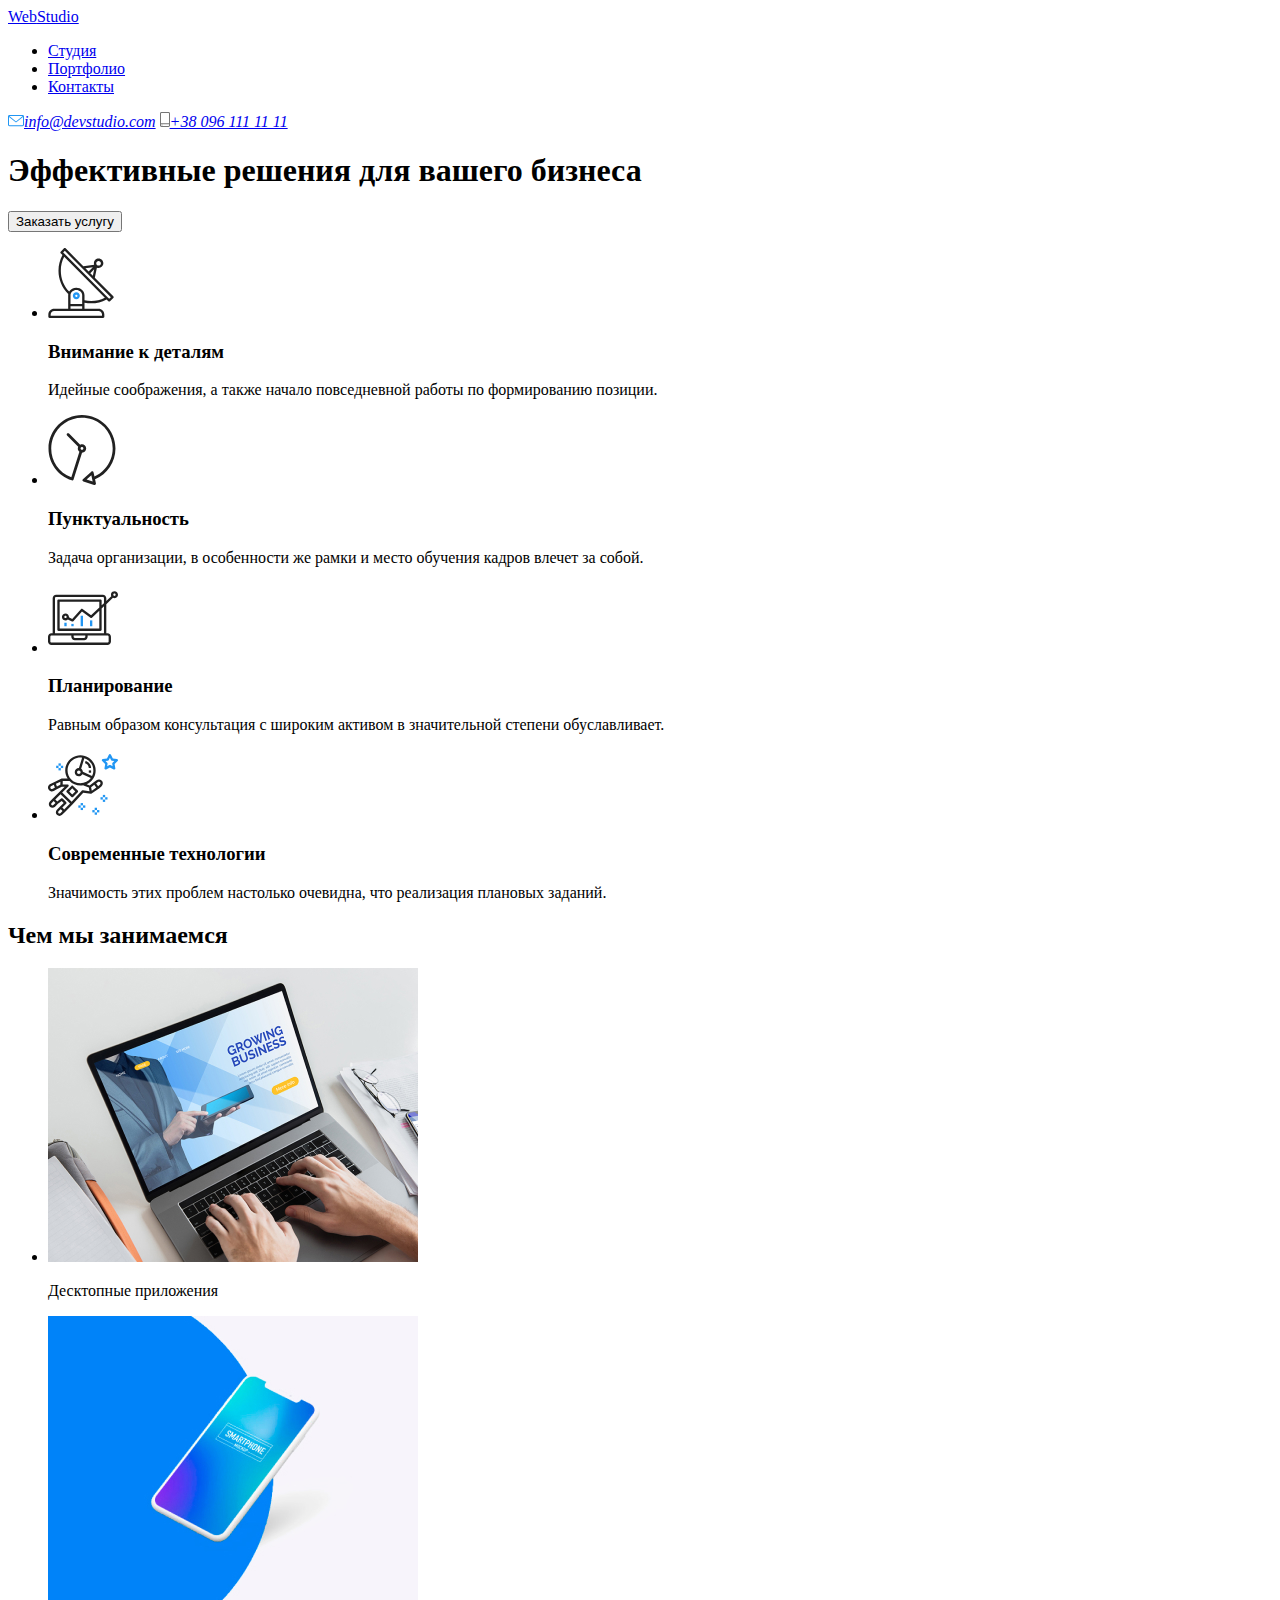
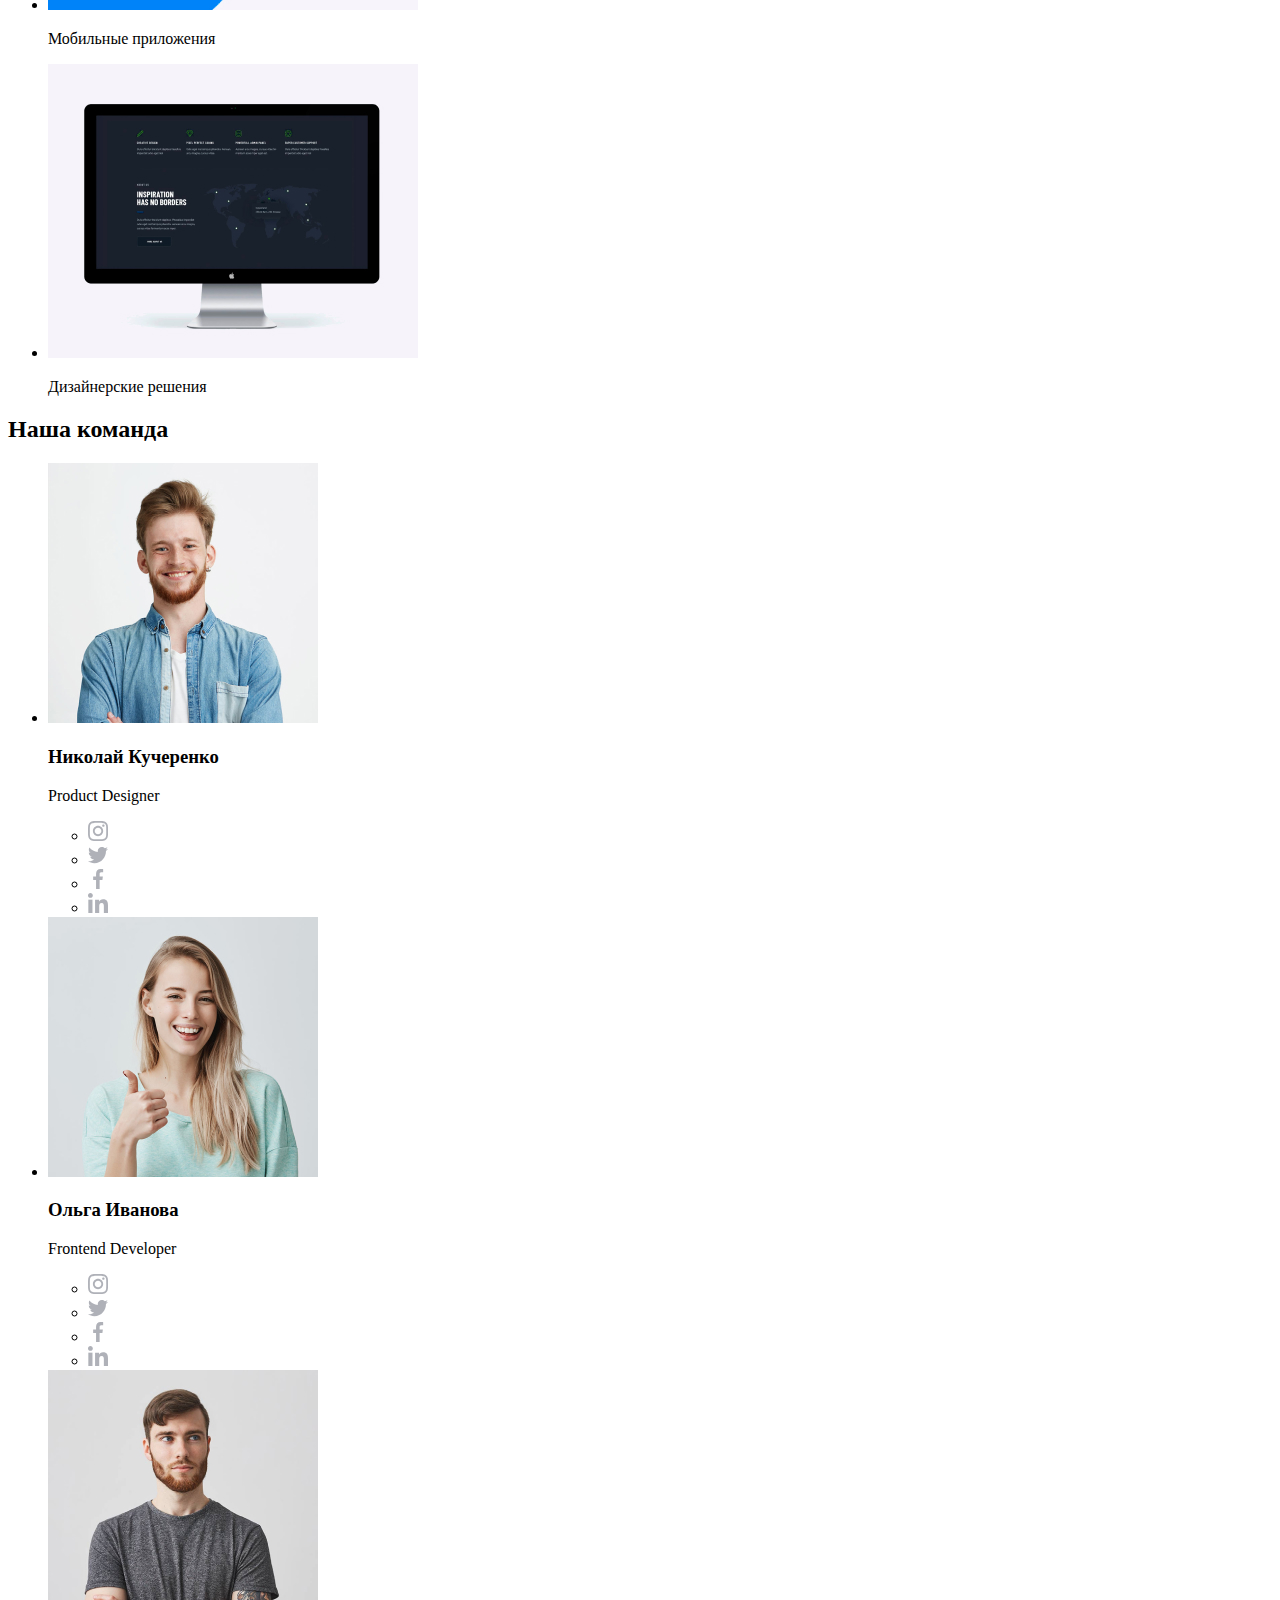
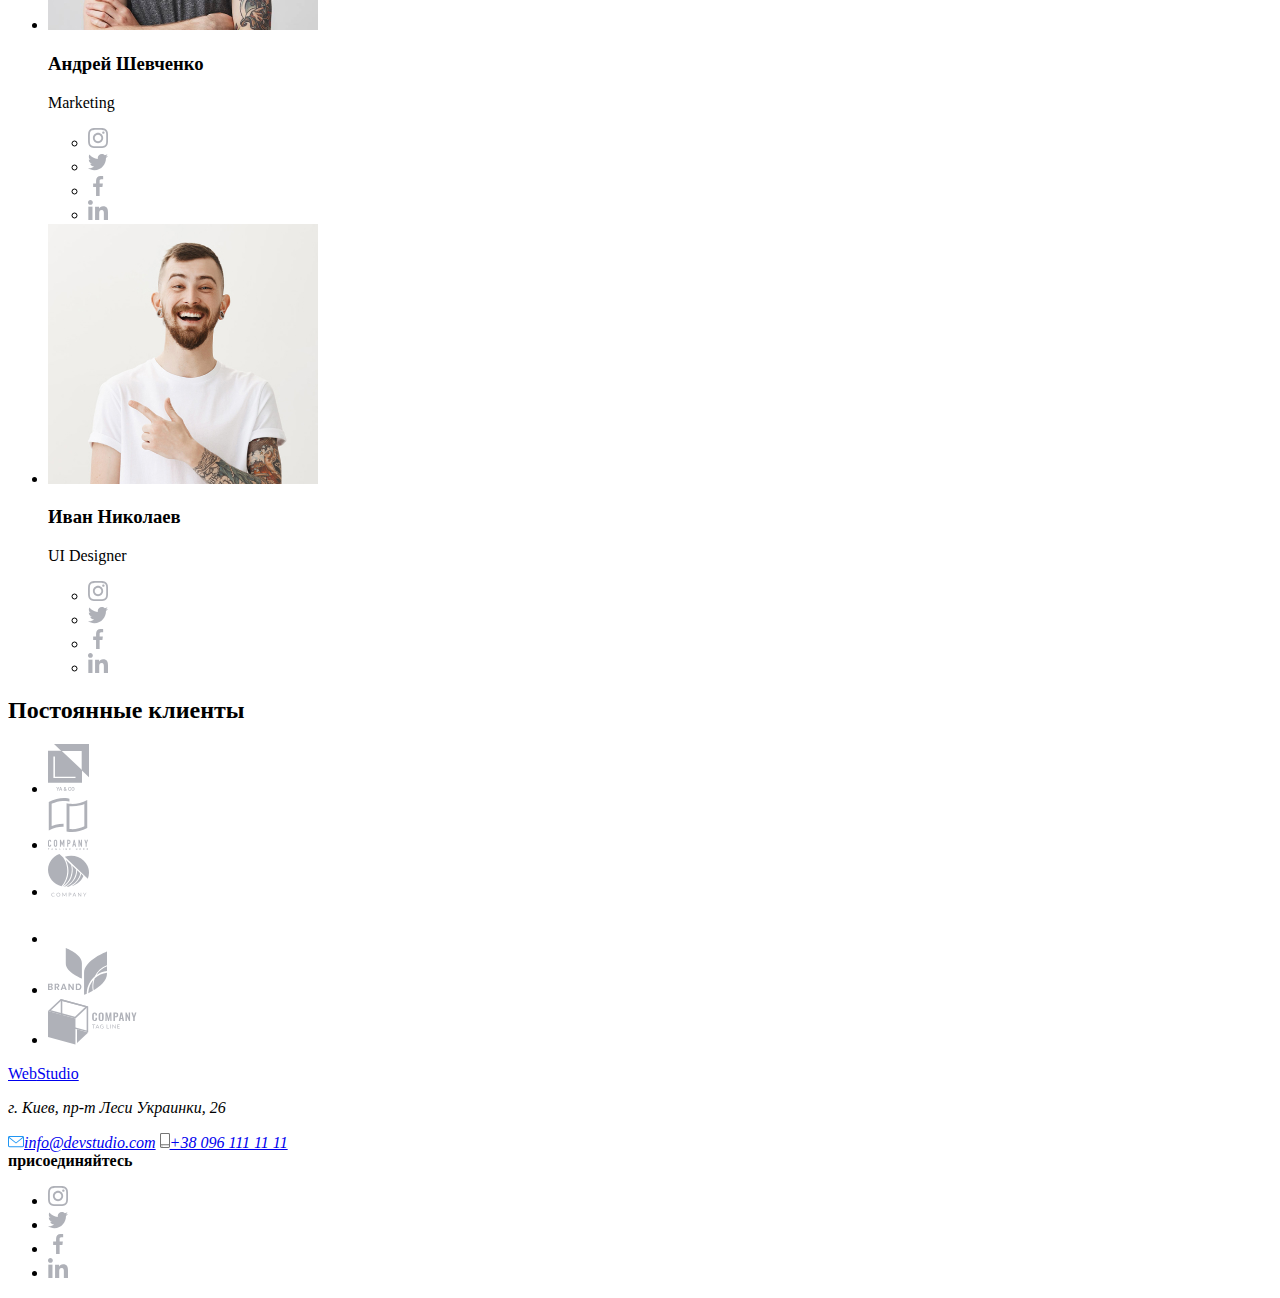
==== index.html @ e0ac9408 "portfolio" ====
<!DOCTYPE html>
<html lang="ru">
  <head>
    <meta charset="UTF-8" />
    <meta name="viewport" content="width=device-width, initial-scale=1.0" />
    <title>Document</title>
  </head>
  <body>
    <header>
      <nav>
        <a href="./index.html" lang="en"><span>Web</span>Studio</a>
        <ul>
          <li><a href="./index.html">Студия</a></li>
          <li><a href="./portfolio.html">Портфолио</a></li>
          <li><a href="#">Контакты</a></li>
        </ul>
      </nav>
      <address>
        <a href="mailto:info@devstudio.com"
          ><img src="./image/envelope.svg" alt="адреса" />info@devstudio.com</a
        >
        <a href="tel:+380961111111"
          ><img src="./image/smartphone.svg" alt="телефон" />+38 096 111 11
          11</a
        >
      </address>
    </header>
    <main>
      <!-- секция Hero -->
      <section>
        <h1>Эффективные решения для вашего бизнеса</h1>
        <button>Заказать услугу</button>
      </section>
      <!-- секция Наши преимущества -->
      <section>
        <h2 hidden>Наши преимущества</h2>
        <ul>
          <li>
            <img src="./image/Group.svg" alt="антена" />
            <h3>Внимание к деталям</h3>
            <p>
              Идейные соображения, а также начало повседневной работы по
              формированию позиции.
            </p>
          </li>
          <li>
            <img src="./image/Vector.svg" alt="часи" />
            <h3>Пунктуальность</h3>
            <p>
              Задача организации, в особенности же рамки и место обучения кадров
              влечет за собой.
            </p>
          </li>
          <li>
            <img src="./image/diagram-1.svg" alt="монитор" />
            <h3>Планирование</h3>
            <p>
              Равным образом консультация с широким активом в значительной
              степени обуславливает.
            </p>
          </li>
          <li>
            <img src="./image/astronaut-1.svg" alt="астронавт" />
            <h3>Современные технологии</h3>
            <p>
              Значимость этих проблем настолько очевидна, что реализация
              плановых заданий.
            </p>
          </li>
        </ul>
      </section>
      <!-- Чем мы занимаемся -->
      <section>
        <h2>Чем мы занимаемся</h2>
        <ul>
          <li>
            <img src="./image/box-1.jpg" alt="ноутбук" />
            <p>Десктопные приложения</p>
          </li>
          <li>
            <img src="./image/box-2.jpg" alt="смартфон" />
            <p>Мобильные приложения</p>
          </li>
          <li>
            <img src="./image/box-3.jpg" alt="екран монітора" />
            <p>Дизайнерские решения</p>
          </li>
        </ul>
      </section>
      <!-- секція Наша команда -->
      <section>
        <h2>Наша команда</h2>
        <ul>
          <li>
            <img
              src="./image/nikolai-kucherenko.jpg"
              alt="фото николая кучеренко"
            />
            <h3>Николай Кучеренко</h3>
            <p lang="en">Product Designer</p>
            <ul>
              <li>
                <a href="" aria-label="instagram"
                  ><img src="./image/instagram.svg" alt="іконка інстаграм"
                /></a>
              </li>
              <li>
                <a href="" aria-label="twitter"
                  ><img src="./image/twitter.svg" alt="іконка твітер"
                /></a>
              </li>
              <li>
                <a href="" aria-label="facebook"
                  ><img src="./image/facebook.svg" alt="іконка фейсбук"
                /></a>
              </li>
              <li>
                <a href="" aria-label="linkedin"
                  ><img src="./image/linkedin.svg" alt="іконка лінкенін"
                /></a>
              </li>
            </ul>
          </li>
          <li>
            <img src="./image/olha-yvanova.jpg" alt="фото ольги іванової" />
            <h3>Ольга Иванова</h3>
            <p lang="en">Frontend Developer</p>
            <ul>
              <li>
                <a href="" aria-label="instagram"
                  ><img src="./image/instagram.svg" alt="іконка інстаграм"
                /></a>
              </li>
              <li>
                <a href="" aria-label="twitter"
                  ><img src="./image/twitter.svg" alt="іконка твітер"
                /></a>
              </li>
              <li>
                <a href="" aria-label="facebook"
                  ><img src="./image/facebook.svg" alt="іконка фейсбук"
                /></a>
              </li>
              <li>
                <a href="" aria-label="linkedin"
                  ><img src="./image/linkedin.svg" alt="іконка лінкенін"
                /></a>
              </li>
            </ul>
          </li>
          <li>
            <img
              src="./image/andrei-shevchenko.jpg"
              alt="фото андрея шевченко"
            />
            <h3>Андрей Шевченко</h3>
            <p lang="en">Marketing</p>
            <ul>
              <li>
                <a href="" aria-label="instagram"
                  ><img src="./image/instagram.svg" alt="іконка інстаграм"
                /></a>
              </li>
              <li>
                <a href="" aria-label="twitter"
                  ><img src="./image/twitter.svg" alt="іконка твітер"
                /></a>
              </li>
              <li>
                <a href="" aria-label="facebook"
                  ><img src="./image/facebook.svg" alt="іконка фейсбук"
                /></a>
              </li>
              <li>
                <a href="" aria-label="linkedin"
                  ><img src="./image/linkedin.svg" alt="іконка лінкенін"
                /></a>
              </li>
            </ul>
          </li>
          <li>
            <img src="./image/yvan-nykolaev.jpg" alt="фото ивана николаева" />
            <h3>Иван Николаев</h3>
            <p lang="en">UI Designer</p>
            <ul>
              <li>
                <a href="" aria-label="instagram"
                  ><img src="./image/instagram.svg" alt="іконка інстаграм"
                /></a>
              </li>
              <li>
                <a href="" aria-label="twitter"
                  ><img src="./image/twitter.svg" alt="іконка твітер"
                /></a>
              </li>
              <li>
                <a href="" aria-label="facebook"
                  ><img src="./image/facebook.svg" alt="іконка фейсбук"
                /></a>
              </li>
              <li>
                <a href="" aria-label="linkedin"
                  ><img src="./image/linkedin.svg" alt="іконка лінкенін"
                /></a>
              </li>
            </ul>
          </li>
        </ul>
      </section>
      <!-- Постоянные клиенты -->
      <section>
        <h2>Постоянные клиенты</h2>
        <ul>
          <li>
            <a href="#"
              ><img src="./image/logo/logo-1.svg" alt="логотип компании 1"
            /></a>
          </li>
          <li>
            <a href="#"
              ><img src="./image/logo/logo-2.svg" alt="логотип компании 2"
            /></a>
          </li>
          <li>
            <a href="#"
              ><img src="./image/logo/logo-3.svg" alt="логотип компании 3"
            /></a>
          </li>
          <li>
            <a href="#"
              ><img src="./image/logo/logo-4.svg" alt="логотип компании 4"
            /></a>
          </li>
          <li>
            <a href="#"
              ><img src="./image/logo/logo-5.svg" alt="логотип компании 5"
            /></a>
          </li>
          <li>
            <a href="#"
              ><img src="./image/logo/logo-6.svg" alt="логотип компании 6"
            /></a>
          </li>
        </ul>
      </section>
    </main>
    <footer>
      <div>
        <a href="./index.html" lang="en"><span>Web</span>Studio</a>

        <address>
          <p>г. Киев, пр-т Леси Украинки, 26</p>
          <a href="mailto:info@devstudio.com"
            ><img
              src="./image/envelope.svg"
              alt="адреса"
            />info@devstudio.com</a
          >
          <a href="tel:+380961111111"
            ><img src="./image/smartphone.svg" alt="телефон" />+38 096 111 11
            11</a
          >
        </address>
      </div>
      <div>
        <b>присоединяйтесь</b>
        <ul>
          <li>
            <a href="" aria-label="instagram"
              ><img src="./image/instagram.svg" alt="іконка інстаграм"
            /></a>
          </li>
          <li>
            <a href="" aria-label="twitter"
              ><img src="./image/twitter.svg" alt="іконка твітер"
            /></a>
          </li>
          <li>
            <a href="" aria-label="facebook"
              ><img src="./image/facebook.svg" alt="іконка фейсбук"
            /></a>
          </li>
          <li>
            <a href="" aria-label="linkedin"
              ><img src="./image/linkedin.svg" alt="іконка лінкенін"
            /></a>
          </li>
        </ul>
      </div>
    </footer>
  </body>
</html>
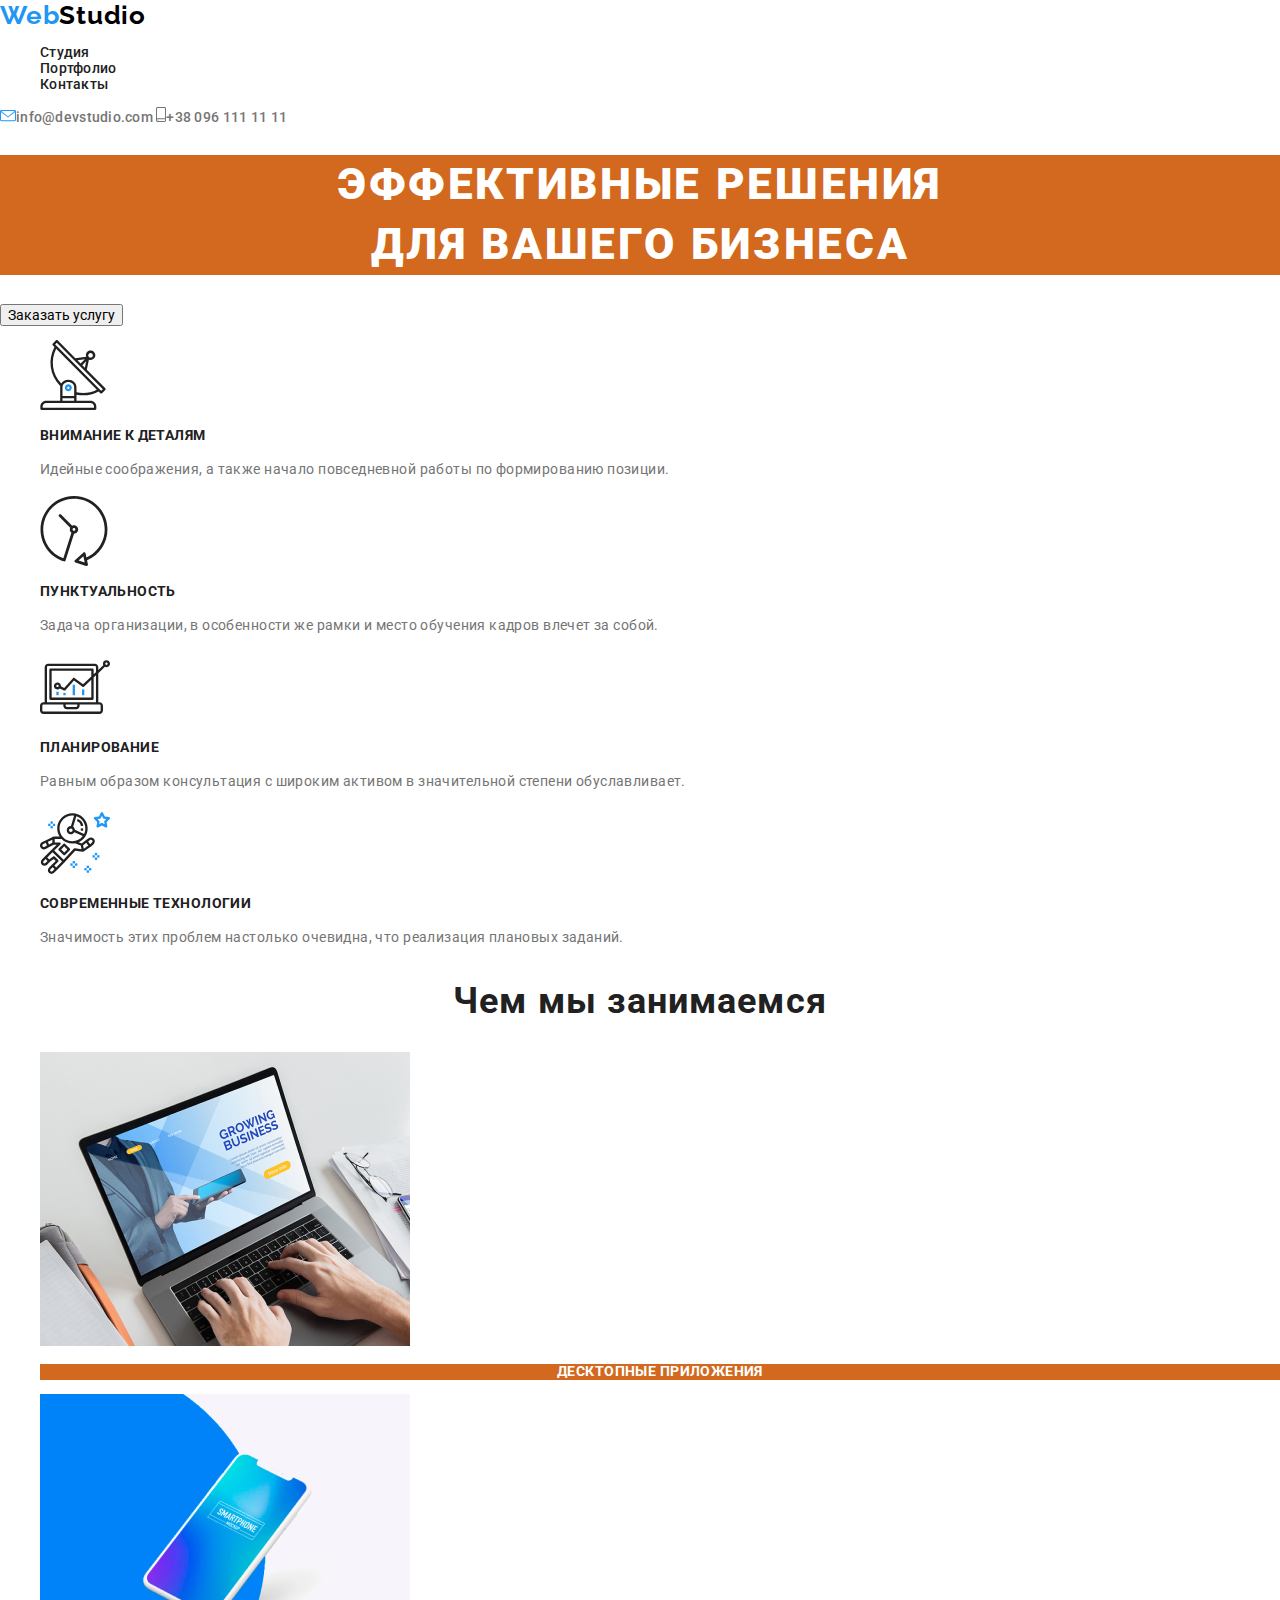
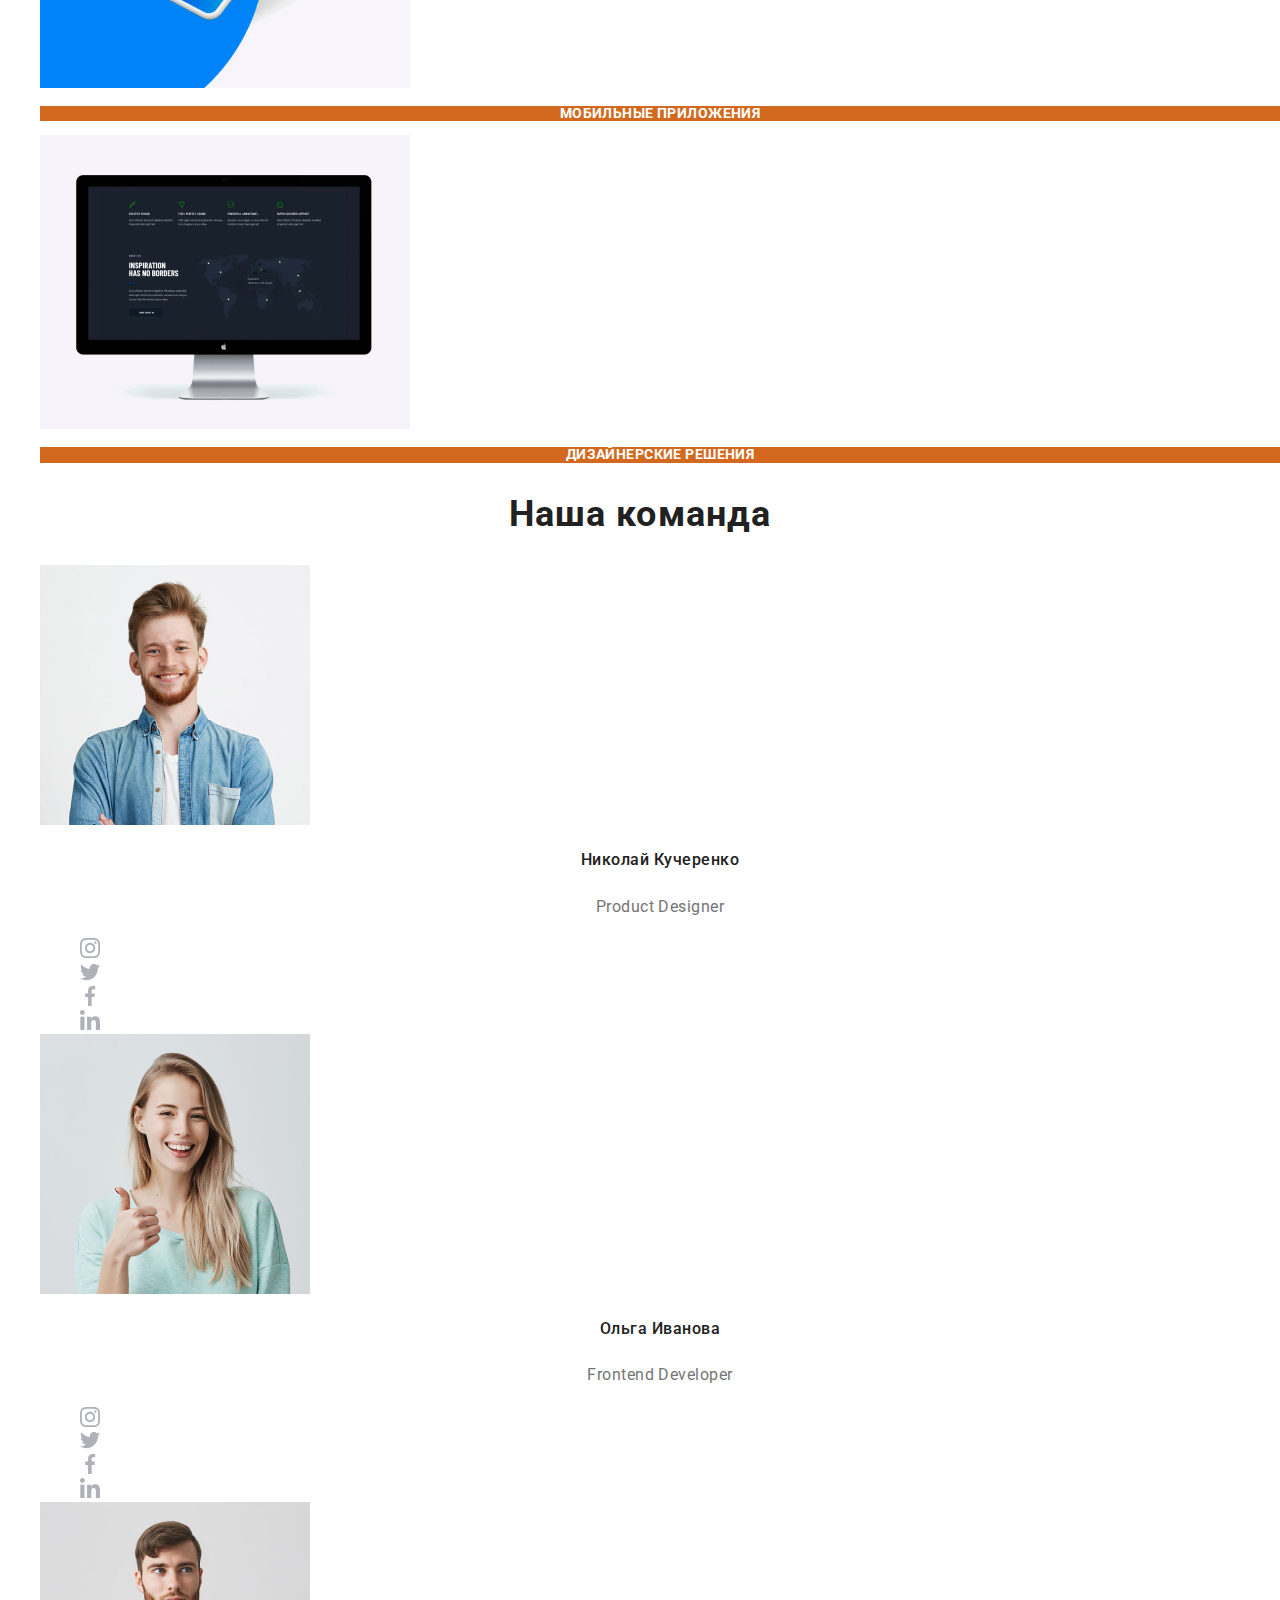
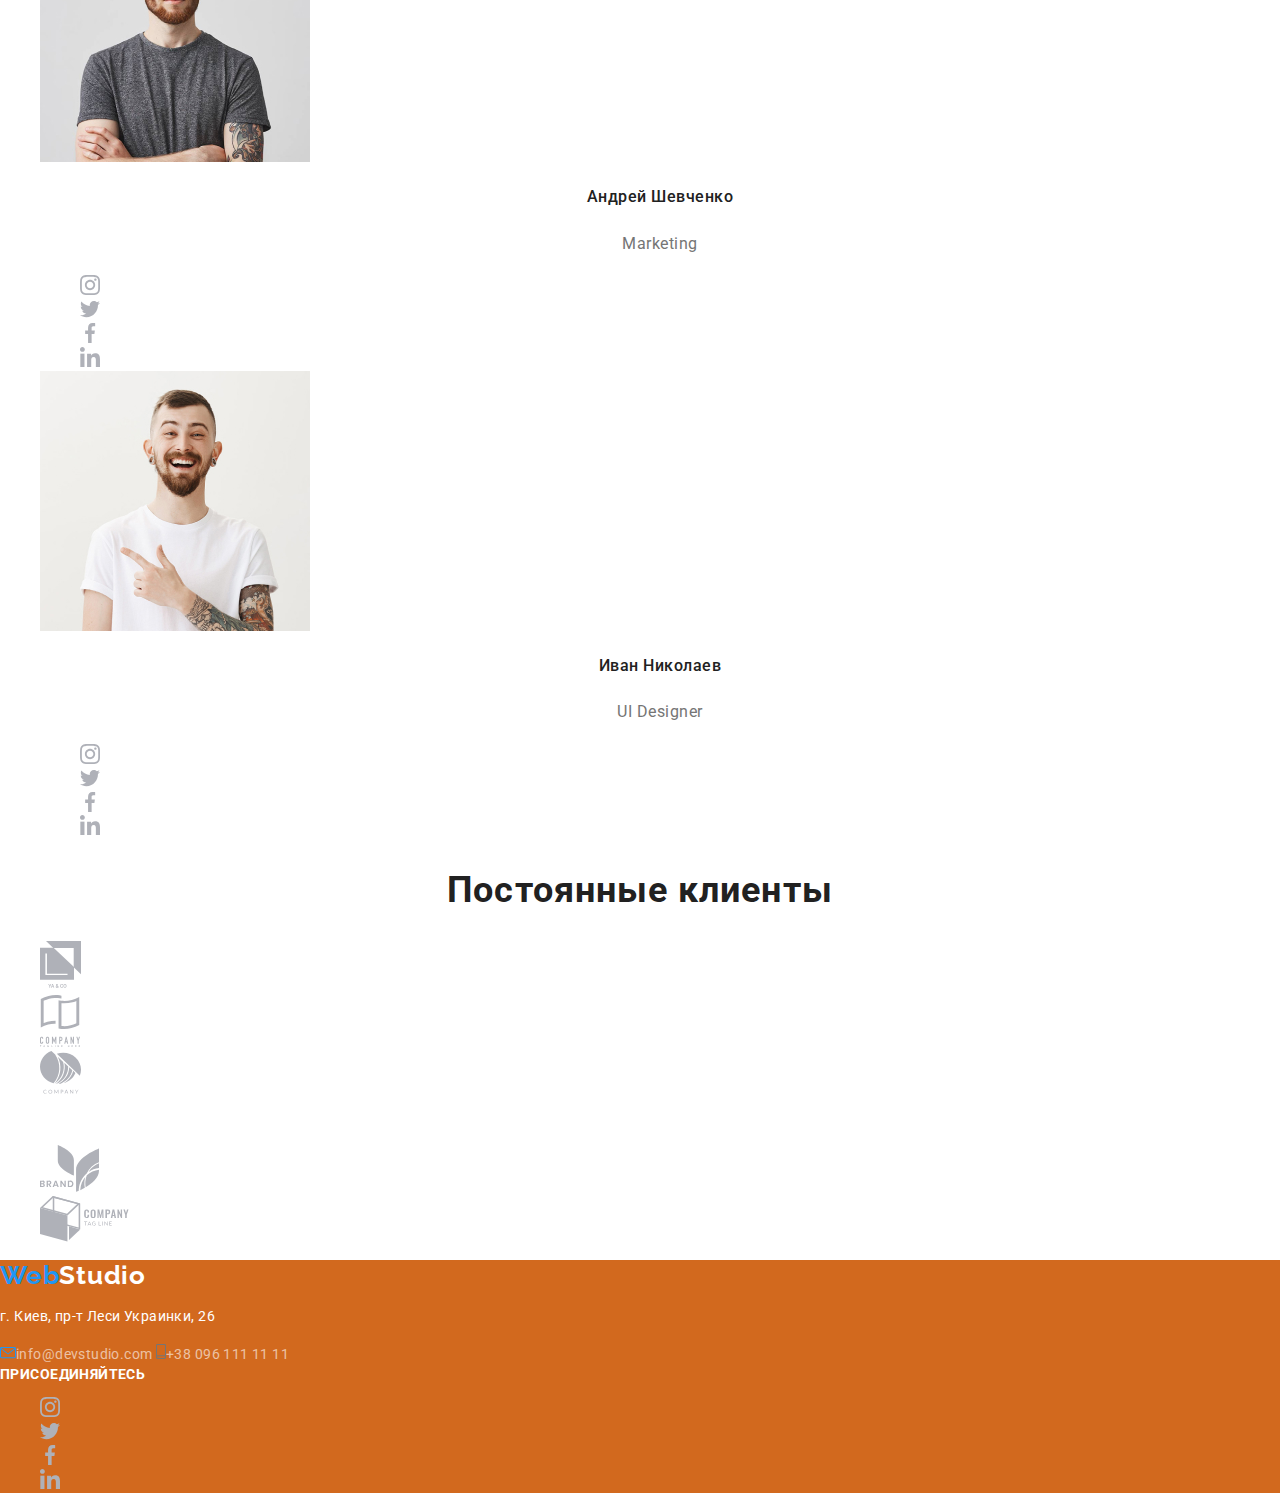
==== commit b8bf26ba: "work-2-done" ====
--- a/index.html
+++ b/index.html
@@ -4,22 +4,36 @@
     <meta charset="UTF-8" />
     <meta name="viewport" content="width=device-width, initial-scale=1.0" />
     <title>Document</title>
+    <link
+      href="https://fonts.googleapis.com/css2?family=Raleway:wght@700&family=Roboto:wght@400;500;700;900&display=swap"
+      rel="stylesheet"
+    />
+    <link rel="stylesheet" href="./css/normalize.css" />
+    <link rel="stylesheet" href="./css/stylesheet.css" />
   </head>
   <body>
-    <header>
-      <nav>
-        <a href="./index.html" lang="en"><span>Web</span>Studio</a>
-        <ul>
-          <li><a href="./index.html">Студия</a></li>
-          <li><a href="./portfolio.html">Портфолио</a></li>
-          <li><a href="#">Контакты</a></li>
+    <header class="header">
+      <nav class="navigation">
+        <a class="link navigation-logo" href="./index.html" lang="en"
+          ><span class="navigation-logo-text">Web</span>Studio</a
+        >
+        <ul class="list navigation-list">
+          <li>
+            <a class="link navigation-list-link" href="">Студия</a>
+          </li>
+          <li>
+            <a class="link navigation-list-link" href="./portfolio.html"
+              >Портфолио</a
+            >
+          </li>
+          <li><a class="link navigation-list-link" href="#">Контакты</a></li>
         </ul>
       </nav>
-      <address>
-        <a href="mailto:info@devstudio.com"
+      <address class="address">
+        <a class="link address-link-mail" href="mailto:info@devstudio.com"
           ><img src="./image/envelope.svg" alt="адреса" />info@devstudio.com</a
         >
-        <a href="tel:+380961111111"
+        <a class="link address-link-tel" href="tel:+380961111111"
           ><img src="./image/smartphone.svg" alt="телефон" />+38 096 111 11
           11</a
         >
@@ -27,42 +41,45 @@
     </header>
     <main>
       <!-- секция Hero -->
-      <section>
-        <h1>Эффективные решения для вашего бизнеса</h1>
+      <section class="hero">
+        <h1 class="hero-title">
+          Эффективные решения<br />
+          для вашего бизнеса
+        </h1>
         <button>Заказать услугу</button>
       </section>
       <!-- секция Наши преимущества -->
-      <section>
-        <h2 hidden>Наши преимущества</h2>
-        <ul>
+      <section class="advantages">
+        <h2 hidden class="advantages-title">Наши преимущества</h2>
+        <ul class="list advantages-list">
           <li>
             <img src="./image/Group.svg" alt="антена" />
-            <h3>Внимание к деталям</h3>
-            <p>
+            <h3 class="advantages-subtitle">Внимание к деталям</h3>
+            <p class="advantages-text">
               Идейные соображения, а также начало повседневной работы по
               формированию позиции.
             </p>
           </li>
           <li>
             <img src="./image/Vector.svg" alt="часи" />
-            <h3>Пунктуальность</h3>
-            <p>
+            <h3 class="advantages-subtitle">Пунктуальность</h3>
+            <p class="advantages-text">
               Задача организации, в особенности же рамки и место обучения кадров
               влечет за собой.
             </p>
           </li>
           <li>
             <img src="./image/diagram-1.svg" alt="монитор" />
-            <h3>Планирование</h3>
-            <p>
+            <h3 class="advantages-subtitle">Планирование</h3>
+            <p class="advantages-text">
               Равным образом консультация с широким активом в значительной
               степени обуславливает.
             </p>
           </li>
           <li>
             <img src="./image/astronaut-1.svg" alt="астронавт" />
-            <h3>Современные технологии</h3>
-            <p>
+            <h3 class="advantages-subtitle">Современные технологии</h3>
+            <p class="advantages-text">
               Значимость этих проблем настолько очевидна, что реализация
               плановых заданий.
             </p>
@@ -70,99 +87,126 @@
         </ul>
       </section>
       <!-- Чем мы занимаемся -->
-      <section>
-        <h2>Чем мы занимаемся</h2>
-        <ul>
-          <li>
+      <section class="content">
+        <h2 class="content-title">Чем мы занимаемся</h2>
+        <ul class="list content-list">
+          <li class="content-list-item">
             <img src="./image/box-1.jpg" alt="ноутбук" />
-            <p>Десктопные приложения</p>
-          </li>
-          <li>
+            <p class="content-list-item-text">Десктопные приложения</p>
+          </li>
+          <li class="content-list-item">
             <img src="./image/box-2.jpg" alt="смартфон" />
-            <p>Мобильные приложения</p>
-          </li>
-          <li>
+            <p class="content-list-item-text">Мобильные приложения</p>
+          </li>
+          <li class="content-list-item">
             <img src="./image/box-3.jpg" alt="екран монітора" />
-            <p>Дизайнерские решения</p>
+            <p class="content-list-item-text">Дизайнерские решения</p>
           </li>
         </ul>
       </section>
       <!-- секція Наша команда -->
-      <section>
-        <h2>Наша команда</h2>
-        <ul>
-          <li>
+      <section class="team">
+        <h2 class="team-title">Наша команда</h2>
+        <ul class="list team-list">
+          <li class="team-list-item">
             <img
               src="./image/nikolai-kucherenko.jpg"
               alt="фото николая кучеренко"
             />
-            <h3>Николай Кучеренко</h3>
-            <p lang="en">Product Designer</p>
-            <ul>
-              <li>
-                <a href="" aria-label="instagram"
+            <h3 class="team-list-subtitle">Николай Кучеренко</h3>
+            <p lang="en" class="team-list-text">Product Designer</p>
+            <ul class="list socials-list">
+              <li>
+                <a class="link" href="" aria-label="instagram"
                   ><img src="./image/instagram.svg" alt="іконка інстаграм"
                 /></a>
               </li>
               <li>
-                <a href="" aria-label="twitter"
+                <a class="link" href="" aria-label="twitter"
                   ><img src="./image/twitter.svg" alt="іконка твітер"
                 /></a>
               </li>
               <li>
-                <a href="" aria-label="facebook"
+                <a class="link" href="" aria-label="facebook"
                   ><img src="./image/facebook.svg" alt="іконка фейсбук"
                 /></a>
               </li>
               <li>
-                <a href="" aria-label="linkedin"
+                <a class="link" href="" aria-label="linkedin"
                   ><img src="./image/linkedin.svg" alt="іконка лінкенін"
                 /></a>
               </li>
             </ul>
           </li>
-          <li>
+          <li class="team-list-item">
             <img src="./image/olha-yvanova.jpg" alt="фото ольги іванової" />
-            <h3>Ольга Иванова</h3>
-            <p lang="en">Frontend Developer</p>
-            <ul>
-              <li>
-                <a href="" aria-label="instagram"
+            <h3 class="team-list-subtitle">Ольга Иванова</h3>
+            <p lang="en" class="team-list-text">Frontend Developer</p>
+            <ul class="list socials-list">
+              <li>
+                <a class="link" href="" aria-label="instagram"
                   ><img src="./image/instagram.svg" alt="іконка інстаграм"
                 /></a>
               </li>
               <li>
-                <a href="" aria-label="twitter"
+                <a class="link" href="" aria-label="twitter"
                   ><img src="./image/twitter.svg" alt="іконка твітер"
                 /></a>
               </li>
               <li>
-                <a href="" aria-label="facebook"
+                <a class="link" href="" aria-label="facebook"
                   ><img src="./image/facebook.svg" alt="іконка фейсбук"
                 /></a>
               </li>
               <li>
-                <a href="" aria-label="linkedin"
+                <a class="link" href="" aria-label="linkedin"
                   ><img src="./image/linkedin.svg" alt="іконка лінкенін"
                 /></a>
               </li>
             </ul>
           </li>
-          <li>
+          <li class="team-list-item">
             <img
               src="./image/andrei-shevchenko.jpg"
               alt="фото андрея шевченко"
             />
-            <h3>Андрей Шевченко</h3>
-            <p lang="en">Marketing</p>
-            <ul>
-              <li>
-                <a href="" aria-label="instagram"
+            <h3 class="team-list-subtitle">Андрей Шевченко</h3>
+            <p lang="en" class="team-list-text">Marketing</p>
+            <ul class="list socials-list">
+              <li>
+                <a class="link" href="" aria-label="instagram"
                   ><img src="./image/instagram.svg" alt="іконка інстаграм"
                 /></a>
               </li>
               <li>
-                <a href="" aria-label="twitter"
+                <a class="link" href="" aria-label="twitter"
+                  ><img src="./image/twitter.svg" alt="іконка твітер"
+                /></a>
+              </li>
+              <li>
+                <a class="link" href="" aria-label="facebook"
+                  ><img src="./image/facebook.svg" alt="іконка фейсбук"
+                /></a>
+              </li>
+              <li>
+                <a class="link" href="" aria-label="linkedin"
+                  ><img src="./image/linkedin.svg" alt="іконка лінкенін"
+                /></a>
+              </li>
+            </ul>
+          </li>
+          <li class="team-list-item">
+            <img src="./image/yvan-nykolaev.jpg" alt="фото ивана николаева" />
+            <h3 class="team-list-subtitle">Иван Николаев</h3>
+            <p lang="en" class="team-list-text">UI Designer</p>
+            <ul class="list socials-list">
+              <li>
+                <a class="link" href="" aria-label="instagram"
+                  ><img src="./image/instagram.svg" alt="іконка інстаграм"
+                /></a>
+              </li>
+              <li>
+                <a class="link" href="" aria-label="twitter"
                   ><img src="./image/twitter.svg" alt="іконка твітер"
                 /></a>
               </li>
@@ -172,34 +216,7 @@
                 /></a>
               </li>
               <li>
-                <a href="" aria-label="linkedin"
-                  ><img src="./image/linkedin.svg" alt="іконка лінкенін"
-                /></a>
-              </li>
-            </ul>
-          </li>
-          <li>
-            <img src="./image/yvan-nykolaev.jpg" alt="фото ивана николаева" />
-            <h3>Иван Николаев</h3>
-            <p lang="en">UI Designer</p>
-            <ul>
-              <li>
-                <a href="" aria-label="instagram"
-                  ><img src="./image/instagram.svg" alt="іконка інстаграм"
-                /></a>
-              </li>
-              <li>
-                <a href="" aria-label="twitter"
-                  ><img src="./image/twitter.svg" alt="іконка твітер"
-                /></a>
-              </li>
-              <li>
-                <a href="" aria-label="facebook"
-                  ><img src="./image/facebook.svg" alt="іконка фейсбук"
-                /></a>
-              </li>
-              <li>
-                <a href="" aria-label="linkedin"
+                <a class="link" href="" aria-label="linkedin"
                   ><img src="./image/linkedin.svg" alt="іконка лінкенін"
                 /></a>
               </li>
@@ -209,62 +226,64 @@
       </section>
       <!-- Постоянные клиенты -->
       <section>
-        <h2>Постоянные клиенты</h2>
-        <ul>
-          <li>
-            <a href="#"
+        <h2 class="client-title">Постоянные клиенты</h2>
+        <ul class="list client-list">
+          <li>
+            <a class="link client-list-link" href="#"
               ><img src="./image/logo/logo-1.svg" alt="логотип компании 1"
             /></a>
           </li>
           <li>
-            <a href="#"
+            <a class="link client-list-link" href="#"
               ><img src="./image/logo/logo-2.svg" alt="логотип компании 2"
             /></a>
           </li>
           <li>
-            <a href="#"
+            <a class="link client-list-link" href="#"
               ><img src="./image/logo/logo-3.svg" alt="логотип компании 3"
             /></a>
           </li>
           <li>
-            <a href="#"
+            <a class="link client-list-link" href="#"
               ><img src="./image/logo/logo-4.svg" alt="логотип компании 4"
             /></a>
           </li>
           <li>
-            <a href="#"
+            <a class="link client-list-link" href="#"
               ><img src="./image/logo/logo-5.svg" alt="логотип компании 5"
             /></a>
           </li>
           <li>
-            <a href="#"
+            <a class="link client-list-link" href="#"
               ><img src="./image/logo/logo-6.svg" alt="логотип компании 6"
             /></a>
           </li>
         </ul>
       </section>
     </main>
-    <footer>
+    <footer class="footer">
       <div>
-        <a href="./index.html" lang="en"><span>Web</span>Studio</a>
+        <a class="link footer-logo" href="./index.html" lang="en"
+          ><span class="navigation-logo-text">Web</span>Studio</a
+        >
 
-        <address>
-          <p>г. Киев, пр-т Леси Украинки, 26</p>
-          <a href="mailto:info@devstudio.com"
+        <address class="footer-address">
+          <p class="footer-address-text">г. Киев, пр-т Леси Украинки, 26</p>
+          <a class="link footer-address-mail" href="mailto:info@devstudio.com"
             ><img
               src="./image/envelope.svg"
               alt="адреса"
             />info@devstudio.com</a
           >
-          <a href="tel:+380961111111"
+          <a class="link footer-address-tel" href="tel:+380961111111"
             ><img src="./image/smartphone.svg" alt="телефон" />+38 096 111 11
             11</a
           >
         </address>
       </div>
       <div>
-        <b>присоединяйтесь</b>
-        <ul>
+        <b class="footer-social">присоединяйтесь</b>
+        <ul class="list">
           <li>
             <a href="" aria-label="instagram"
               ><img src="./image/instagram.svg" alt="іконка інстаграм"
--- a/css/stylesheet.css
+++ b/css/stylesheet.css
@@ -0,0 +1,226 @@
+:root {
+  --font-title: "Roboto", sans-serif;
+  --font-logo: "Raleway", sans-serif;
+  --title-dark-theme-color: #ffffff;
+  --title-light-theme-color: #212121;
+  --accent: #2196f3;
+  --text-color: #757575;
+}
+
+body {
+  background-color: #ffffff;
+  color: var(--title-light-theme-color);
+  font-family: var(--font-title);
+  font-style: normal;
+  font-weight: 500;
+  font-size: 14px;
+  line-height: 1.14;
+  letter-spacing: 0.02em;
+}
+.list {
+  list-style: none;
+}
+.link {
+  text-decoration: none;
+}
+/* Hedear */
+.navigation-logo {
+  font-family: var(--font-logo);
+  font-style: normal;
+  font-weight: 700;
+  font-size: 26px;
+  line-height: 1.19;
+  letter-spacing: 0.03em;
+  color: #000000;
+}
+.navigation-logo-text {
+  font-family: var(--font-logo);
+  font-style: normal;
+  font-weight: 700;
+  font-size: 26px;
+  line-height: 1.19;
+  letter-spacing: 0.03em;
+  color: #2196f3;
+}
+
+.navigation-list-link {
+  color: var(--title-light-theme-color);
+}
+
+.navigation-list-link:hover,
+.navigation-list-link:focus {
+  color: var(--accent);
+}
+
+.address-link-mail,
+.address-link-tel {
+  font-style: normal;
+  color: var(--text-color);
+}
+
+.address-link-mail:hover,
+.address-link-mail:focus {
+  color: var(--accent);
+}
+.address-link-tel:hover,
+.address-link-tel:focus {
+  color: var(--accent);
+}
+/* секция Hero */
+.hero-title {
+  background-color: chocolate;
+  font-weight: 900;
+  font-size: 44px;
+  line-height: 1.36;
+  text-align: center;
+  letter-spacing: 0.06em;
+  text-transform: uppercase;
+  color: var(--title-dark-theme-color);
+}
+/* секция Наши преимущества */
+
+.advantages-subtitle {
+  font-weight: 700;
+  font-size: 14px;
+  line-height: 1.14;
+  letter-spacing: 0.03em;
+  text-transform: uppercase;
+}
+
+.advantages-text {
+  font-weight: 400;
+  font-size: 14px;
+  line-height: 1.71;
+  letter-spacing: 0.03em;
+  color: var(--text-color);
+}
+/* Чем мы занимаемся */
+.content-title,
+.team-title,
+.client-title {
+  font-weight: 700;
+  font-size: 36px;
+  line-height: 1.17;
+  text-align: center;
+  letter-spacing: 0.03em;
+}
+.content-list-item-text {
+  background-color: chocolate;
+  font-weight: 700;
+  text-align: center;
+  letter-spacing: 0.03em;
+  text-transform: uppercase;
+  color: var(--title-dark-theme-color);
+}
+/* секція Наша команда */
+.team-list-subtitle {
+  font-weight: 500;
+  font-size: 16px;
+  line-height: 1.9;
+  text-align: center;
+  letter-spacing: 0.03em;
+}
+.team-list-text {
+  font-weight: 400;
+  font-size: 16px;
+  line-height: 1.9;
+  text-align: center;
+  letter-spacing: 0.03em;
+  color: var(--text-color);
+}
+/* Footer */
+.footer {
+  background-color: chocolate;
+}
+
+.footer-logo {
+  font-family: var(--font-logo);
+  font-style: normal;
+  font-weight: 700;
+  font-size: 26px;
+  line-height: 1.19;
+  letter-spacing: 0.03em;
+  color: var(--title-dark-theme-color);
+}
+.footer-address {
+  font-style: normal;
+  font-weight: 400;
+  font-size: 14px;
+  line-height: 1.71;
+  letter-spacing: 0.03em;
+  color: var(--title-dark-theme-color);
+}
+.footer-address-mail,
+.footer-address-tel {
+  color: rgba(255, 255, 255, 0.6);
+}
+
+.footer-address-mail:hover,
+.footer-address-mail:focus {
+  color: var(--accent);
+}
+.footer-address-tel:hover,
+.footer-address-tel:focus {
+  color: var(--accent);
+}
+
+.footer-social {
+  font-weight: 700;
+  font-size: 14px;
+  line-height: 1.14;
+  letter-spacing: 0.03em;
+  text-transform: uppercase;
+  color: var(--title-dark-theme-color);
+}
+/* Portfolio */
+.portfolio-button {
+  font-weight: 500;
+  font-size: 16px;
+  line-height: 1.62;
+  text-align: center;
+  letter-spacing: 0.03em;
+  color: var(--title-light-theme-color);
+}
+.portfolio-button:hover,
+.portfolio-button:focus {
+  background-color: var(--accent);
+  color: var(--title-dark-theme-color);
+}
+
+.project-title {
+  font-weight: 700;
+  font-size: 18px;
+  line-height: 2;
+  letter-spacing: 0.06em;
+  color: var(--title-light-theme-color);
+}
+
+.project-text {
+  font-weight: 400;
+  font-size: 16px;
+  line-height: 1.87;
+  letter-spacing: 0.03em;
+  color: var(--text-color);
+}
+.project-text-hover {
+  font-weight: 400;
+  font-size: 18px;
+  line-height: 1.56;
+  letter-spacing: 0.03em;
+  background-color: var(--accent);
+  color: var(--title-dark-theme-color);
+}
+/* 
+Roboto medium
+Roboto bold
+Roboto regular
+Roboto black
+Raleway bold
+ */
+
+/* 
+#2196F3 акцент
+#212121 текст заголовків
+#757575 текст
+#FFFFFF текст на темній темі
+ */
